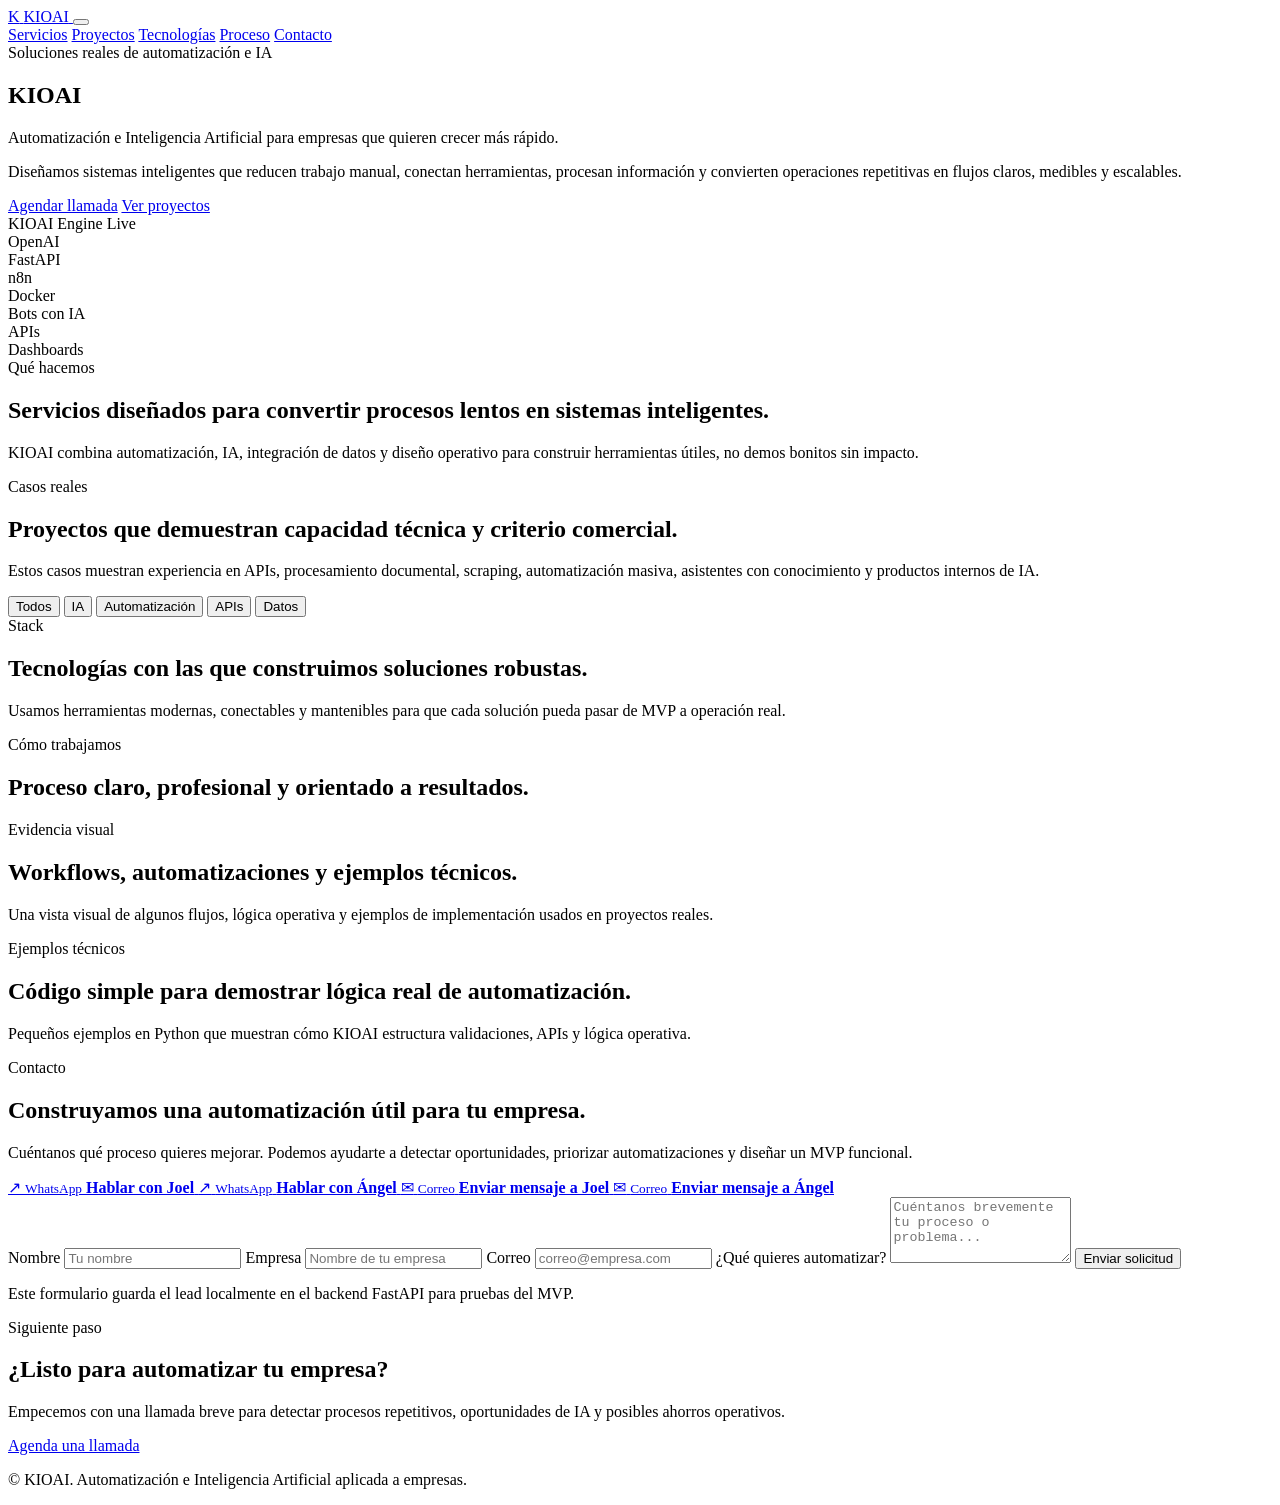
==== app/templates/index.html @ 1fb7ea8a "initial deploy kioai catalog" ====
﻿<!DOCTYPE html>
<html lang="es">
<head>
  <meta charset="UTF-8" />
  <meta name="viewport" content="width=device-width, initial-scale=1.0" />
  <meta name="description" content="KIOAI: Automatización e Inteligencia Artificial para empresas que quieren crecer más rápido." />
  <title>KIOAI | Automatización e Inteligencia Artificial</title>

  <link rel="icon" href="/static/favicon.svg" type="image/svg+xml" />
  <link rel="stylesheet" href="/static/styles.css" />
  <script src="/static/script.js" defer></script>
</head>

<body>
  <div class="page-glow page-glow-one"></div>
  <div class="page-glow page-glow-two"></div>

  <header class="site-header" id="top">
    <nav class="navbar">
      <a href="#top" class="brand" aria-label="Ir al inicio">
        <span class="brand-mark">K</span>
        <span class="brand-text">KIOAI</span>
      </a>

      <button class="nav-toggle" id="navToggle" aria-label="Abrir menú">
        <span></span>
        <span></span>
      </button>

      <div class="nav-links" id="navLinks">
        <a href="#services">Servicios</a>
        <a href="#projects">Proyectos</a>
        <a href="#tech">Tecnologías</a>
        <a href="#process">Proceso</a>
        <a href="#contact">Contacto</a>
      </div>
    </nav>
  </header>

  <main>
    <section class="hero section">
      <div class="hero-content reveal">
        <div class="eyebrow">
          <span class="status-dot"></span>
          Soluciones reales de automatización e IA
        </div>

        <h1>KIOAI</h1>

        <p class="hero-subtitle">
          Automatización e Inteligencia Artificial para empresas que quieren crecer más rápido.
        </p>

        <p class="hero-description">
          Diseñamos sistemas inteligentes que reducen trabajo manual, conectan herramientas,
          procesan información y convierten operaciones repetitivas en flujos claros, medibles y escalables.
        </p>

        <div class="hero-actions">
          <a class="btn btn-primary" href="#contact">Agendar llamada</a>
          <a class="btn btn-secondary" href="#projects">Ver proyectos</a>
        </div>      </div>
      </div>

      <div class="hero-visual reveal">
        <div class="orbital-card main-orbital-card">
          <div class="card-header">
            <span></span>
            <span></span>
            <span></span>
          </div>

          <div class="ai-panel">
            <div class="ai-panel-top">
              <span class="ai-badge">KIOAI Engine</span>
              <span class="ai-live">Live</span>
            </div>

            <div class="flow-lines">
              <div class="flow-line active"></div>
              <div class="flow-line"></div>
              <div class="flow-line short"></div>
            </div>

            <div class="mini-grid">
              <div>OpenAI</div>
              <div>FastAPI</div>
              <div>n8n</div>
              <div>Docker</div>
            </div>
          </div>
        </div>

        <div class="floating-chip chip-one">Bots con IA</div>
        <div class="floating-chip chip-two">APIs</div>
        <div class="floating-chip chip-three">Dashboards</div>
      </div>
    </section>

    <section class="section section-narrow reveal">
      <div class="section-heading">
        <span class="section-kicker">Qué hacemos</span>
        <h2>Servicios diseñados para convertir procesos lentos en sistemas inteligentes.</h2>
        <p>
          KIOAI combina automatización, IA, integración de datos y diseño operativo para construir herramientas útiles,
          no demos bonitos sin impacto.
        </p>
      </div>
    </section>

    <section class="section" id="services">
      <div class="cards-grid service-grid" id="servicesGrid"></div>
    </section>

    <section class="section split-section">
      <div class="section-heading reveal">
        <span class="section-kicker">Casos reales</span>
        <h2>Proyectos que demuestran capacidad técnica y criterio comercial.</h2>
        <p>
          Estos casos muestran experiencia en APIs, procesamiento documental, scraping, automatización masiva,
          asistentes con conocimiento y productos internos de IA.
        </p>
      </div>

      <div class="project-filters reveal" id="projectFilters">
        <button class="filter-btn active" data-filter="all">Todos</button>
        <button class="filter-btn" data-filter="ai">IA</button>
        <button class="filter-btn" data-filter="automation">Automatización</button>
        <button class="filter-btn" data-filter="api">APIs</button>
        <button class="filter-btn" data-filter="data">Datos</button>
      </div>
    </section>

    <section class="section" id="projects">
      <div class="cards-grid project-grid" id="projectsGrid"></div>
    </section>

    <section class="section tech-section" id="tech">
      <div class="section-heading reveal">
        <span class="section-kicker">Stack</span>
        <h2>Tecnologías con las que construimos soluciones robustas.</h2>
        <p>
          Usamos herramientas modernas, conectables y mantenibles para que cada solución pueda pasar de MVP a operación real.
        </p>
      </div>

      <div class="tech-grid reveal" id="techGrid"></div>
    </section>

    <section class="section process-section" id="process">
      <div class="section-heading reveal">
        <span class="section-kicker">Cómo trabajamos</span>
        <h2>Proceso claro, profesional y orientado a resultados.</h2>
      </div>

      <div class="timeline reveal" id="processTimeline"></div>
    </section>

    <section class="section gallery-section" id="gallery">
      <div class="section-heading reveal">
        <span class="section-kicker">Evidencia visual</span>
        <h2>Workflows, automatizaciones y ejemplos técnicos.</h2>
        <p>
          Una vista visual de algunos flujos, lógica operativa y ejemplos de implementación usados en proyectos reales.
        </p>
      </div>

      <div class="gallery-grid reveal" id="galleryGrid"></div>
    </section>

    <section class="section code-section" id="code-examples">
      <div class="section-heading reveal">
        <span class="section-kicker">Ejemplos técnicos</span>
        <h2>Código simple para demostrar lógica real de automatización.</h2>
        <p>
          Pequeños ejemplos en Python que muestran cómo KIOAI estructura validaciones, APIs y lógica operativa.
        </p>
      </div>

      <div class="code-grid reveal" id="codeGrid"></div>
    </section>

    <section class="section contact-section" id="contact">
      <div class="contact-card reveal">
        <div>
          <span class="section-kicker">Contacto</span>
          <h2>Construyamos una automatización útil para tu empresa.</h2>
          <p>
            Cuéntanos qué proceso quieres mejorar. Podemos ayudarte a detectar oportunidades, priorizar automatizaciones
            y diseñar un MVP funcional.
          </p>

          <div class="contact-buttons">
            <a class="contact-pill contact-pill-whatsapp" href="https://api.whatsapp.com/send?phone=525610610149&text=Hola%20KIOAI%2C%20quiero%20informaci%C3%B3n%20sobre%20automatizaci%C3%B3n%20e%20IA." target="_blank" rel="noopener">
              <span class="contact-icon">↗</span>
              <span>
                <small>WhatsApp</small>
                <strong>Hablar con Joel</strong>
              </span>
            </a>

            <a class="contact-pill contact-pill-whatsapp" href="https://api.whatsapp.com/send?phone=527296307185&text=Hola%20KIOAI%2C%20quiero%20informaci%C3%B3n%20sobre%20automatizaci%C3%B3n%20e%20IA." target="_blank" rel="noopener">
              <span class="contact-icon">↗</span>
              <span>
                <small>WhatsApp</small>
                <strong>Hablar con Ángel</strong>
              </span>
            </a>

            <a class="contact-pill contact-pill-email" href="mailto:joel.aldahir@kioai.lat?subject=Solicitud%20de%20automatizaci%C3%B3n%20KIOAI&body=Hola%20KIOAI%2C%20me%20gustar%C3%ADa%20recibir%20informaci%C3%B3n%20sobre%20automatizaci%C3%B3n%20e%20IA." target="_blank" rel="noopener">
              <span class="contact-icon">✉</span>
              <span>
                <small>Correo</small>
                <strong>Enviar mensaje a Joel</strong>
              </span>
            </a>

            <a class="contact-pill contact-pill-email" href="mailto:angel.poh@kioai.lat?subject=Solicitud%20de%20automatizaci%C3%B3n%20KIOAI&body=Hola%20KIOAI%2C%20me%20gustar%C3%ADa%20recibir%20informaci%C3%B3n%20sobre%20automatizaci%C3%B3n%20e%20IA." target="_blank" rel="noopener">
              <span class="contact-icon">✉</span>
              <span>
                <small>Correo</small>
                <strong>Enviar mensaje a Ángel</strong>
              </span>
            </a>
          </div>
        </div>

        <form class="lead-form" id="leadForm">
          <label>
            Nombre
            <input type="text" name="name" placeholder="Tu nombre" required />
          </label>

          <label>
            Empresa
            <input type="text" name="company" placeholder="Nombre de tu empresa" />
          </label>

          <label>
            Correo
            <input type="email" name="email" placeholder="correo@empresa.com" required />
          </label>

          <label>
            ¿Qué quieres automatizar?
            <textarea name="message" rows="4" placeholder="Cuéntanos brevemente tu proceso o problema..." required></textarea>
          </label>

          <button class="btn btn-primary full-width" type="submit">
            Enviar solicitud
          </button>

          <p class="form-note">
            Este formulario guarda el lead localmente en el backend FastAPI para pruebas del MVP.
          </p>
        </form>
      </div>
    </section>

    <section class="section final-cta reveal">
      <div class="final-cta-card">
        <span class="section-kicker">Siguiente paso</span>
        <h2>¿Listo para automatizar tu empresa?</h2>
        <p>
          Empecemos con una llamada breve para detectar procesos repetitivos, oportunidades de IA y posibles ahorros operativos.
        </p>
        <a class="btn btn-primary" href="#contact">Agenda una llamada</a>
      </div>
    </section>
  </main>

  <footer class="site-footer">
    <p>© <span id="currentYear"></span> KIOAI. Automatización e Inteligencia Artificial aplicada a empresas.</p>
  </footer>

  <dialog class="project-modal" id="projectModal">
    <button class="modal-close" id="modalClose" aria-label="Cerrar">×</button>
    <div id="modalContent"></div>
  </dialog>

  <div class="toast" id="toast" role="status" aria-live="polite"></div>
</body>
</html>
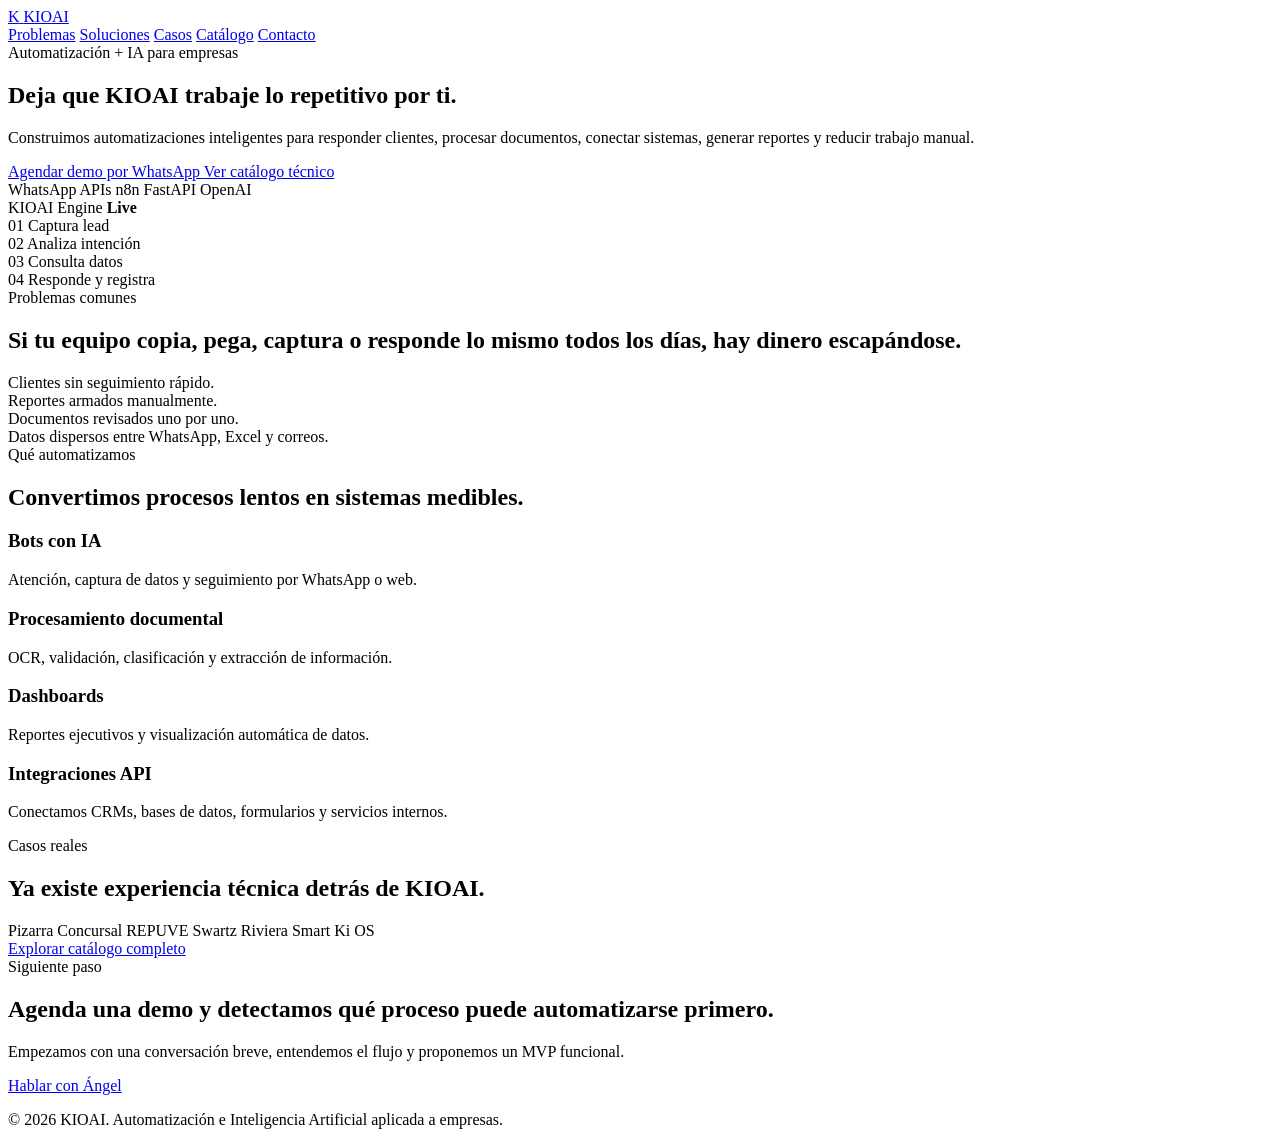
==== commit ffb1fca8: "Expand KIOAI marketing landing services" ====
--- a/app/templates/index.html
+++ b/app/templates/index.html
@@ -3,287 +3,124 @@
 <head>
   <meta charset="UTF-8" />
   <meta name="viewport" content="width=device-width, initial-scale=1.0" />
-  <meta name="description" content="KIOAI: Automatización e Inteligencia Artificial para empresas que quieren crecer más rápido." />
-  <title>KIOAI | Automatización e Inteligencia Artificial</title>
-
+  <title>KIOAI | Automatización Inteligente</title>
+  <meta name="description" content="Automatiza procesos repetitivos con IA, WhatsApp, APIs, dashboards y flujos inteligentes para empresas." />
   <link rel="icon" href="/static/favicon.svg" type="image/svg+xml" />
-  <link rel="stylesheet" href="/static/styles.css" />
-  <script src="/static/script.js" defer></script>
+  <link rel="stylesheet" href="/static/styles.css?v=3.0" />
+  <link rel="stylesheet" href="/static/marketing.css?v=1.0" />
 </head>
-
-<body>
+<body class="marketing-body">
   <div class="page-glow page-glow-one"></div>
   <div class="page-glow page-glow-two"></div>
 
-  <header class="site-header" id="top">
+  <header class="site-header">
     <nav class="navbar">
-      <a href="#top" class="brand" aria-label="Ir al inicio">
+      <a href="/" class="brand">
         <span class="brand-mark">K</span>
         <span class="brand-text">KIOAI</span>
       </a>
 
-      <button class="nav-toggle" id="navToggle" aria-label="Abrir menú">
-        <span></span>
-        <span></span>
-      </button>
-
-      <div class="nav-links" id="navLinks">
-        <a href="#services">Servicios</a>
-        <a href="#projects">Proyectos</a>
-        <a href="#tech">Tecnologías</a>
-        <a href="#process">Proceso</a>
-        <a href="#contact">Contacto</a>
+      <div class="nav-links">
+        <a href="#problemas">Problemas</a>
+        <a href="#soluciones">Soluciones</a>
+        <a href="#casos">Casos</a>
+        <a href="/catalog">Catálogo</a>
+        <a href="#contacto">Contacto</a>
       </div>
     </nav>
   </header>
 
   <main>
-    <section class="hero section">
-      <div class="hero-content reveal">
-        <div class="eyebrow">
-          <span class="status-dot"></span>
-          Soluciones reales de automatización e IA
+    <section class="marketing-hero">
+      <div class="marketing-copy reveal visible">
+        <span class="marketing-kicker">Automatización + IA para empresas</span>
+        <h1>Deja que KIOAI trabaje lo repetitivo por ti.</h1>
+        <p>
+          Construimos automatizaciones inteligentes para responder clientes, procesar documentos,
+          conectar sistemas, generar reportes y reducir trabajo manual.
+        </p>
+
+        <div class="marketing-actions">
+          <a class="btn btn-primary" href="https://api.whatsapp.com/send?phone=527296307185&text=Hola%20KIOAI%2C%20quiero%20automatizar%20un%20proceso%20de%20mi%20empresa." target="_blank" rel="noopener">
+            Agendar demo por WhatsApp
+          </a>
+          <a class="btn btn-secondary" href="/catalog">
+            Ver catálogo técnico
+          </a>
         </div>
 
-        <h1>KIOAI</h1>
-
-        <p class="hero-subtitle">
-          Automatización e Inteligencia Artificial para empresas que quieren crecer más rápido.
-        </p>
-
-        <p class="hero-description">
-          Diseñamos sistemas inteligentes que reducen trabajo manual, conectan herramientas,
-          procesan información y convierten operaciones repetitivas en flujos claros, medibles y escalables.
-        </p>
-
-        <div class="hero-actions">
-          <a class="btn btn-primary" href="#contact">Agendar llamada</a>
-          <a class="btn btn-secondary" href="#projects">Ver proyectos</a>
-        </div>      </div>
+        <div class="trust-row">
+          <span>WhatsApp</span>
+          <span>APIs</span>
+          <span>n8n</span>
+          <span>FastAPI</span>
+          <span>OpenAI</span>
+        </div>
       </div>
 
-      <div class="hero-visual reveal">
-        <div class="orbital-card main-orbital-card">
-          <div class="card-header">
-            <span></span>
-            <span></span>
-            <span></span>
+      <div class="marketing-visual reveal visible">
+        <div class="engine-card">
+          <div class="engine-top">
+            <span>KIOAI Engine</span>
+            <strong>Live</strong>
           </div>
-
-          <div class="ai-panel">
-            <div class="ai-panel-top">
-              <span class="ai-badge">KIOAI Engine</span>
-              <span class="ai-live">Live</span>
-            </div>
-
-            <div class="flow-lines">
-              <div class="flow-line active"></div>
-              <div class="flow-line"></div>
-              <div class="flow-line short"></div>
-            </div>
-
-            <div class="mini-grid">
-              <div>OpenAI</div>
-              <div>FastAPI</div>
-              <div>n8n</div>
-              <div>Docker</div>
-            </div>
+          <div class="engine-flow">
+            <div><span>01</span> Captura lead</div>
+            <div><span>02</span> Analiza intención</div>
+            <div><span>03</span> Consulta datos</div>
+            <div><span>04</span> Responde y registra</div>
           </div>
         </div>
-
-        <div class="floating-chip chip-one">Bots con IA</div>
-        <div class="floating-chip chip-two">APIs</div>
-        <div class="floating-chip chip-three">Dashboards</div>
       </div>
     </section>
 
-    <section class="section section-narrow reveal">
-      <div class="section-heading">
-        <span class="section-kicker">Qué hacemos</span>
-        <h2>Servicios diseñados para convertir procesos lentos en sistemas inteligentes.</h2>
-        <p>
-          KIOAI combina automatización, IA, integración de datos y diseño operativo para construir herramientas útiles,
-          no demos bonitos sin impacto.
-        </p>
+    <section class="marketing-section" id="problemas">
+      <span class="section-kicker">Problemas comunes</span>
+      <h2>Si tu equipo copia, pega, captura o responde lo mismo todos los días, hay dinero escapándose.</h2>
+      <div class="pain-grid">
+        <article>Clientes sin seguimiento rápido.</article>
+        <article>Reportes armados manualmente.</article>
+        <article>Documentos revisados uno por uno.</article>
+        <article>Datos dispersos entre WhatsApp, Excel y correos.</article>
       </div>
     </section>
 
-    <section class="section" id="services">
-      <div class="cards-grid service-grid" id="servicesGrid"></div>
-    </section>
-
-    <section class="section split-section">
-      <div class="section-heading reveal">
-        <span class="section-kicker">Casos reales</span>
-        <h2>Proyectos que demuestran capacidad técnica y criterio comercial.</h2>
-        <p>
-          Estos casos muestran experiencia en APIs, procesamiento documental, scraping, automatización masiva,
-          asistentes con conocimiento y productos internos de IA.
-        </p>
-      </div>
-
-      <div class="project-filters reveal" id="projectFilters">
-        <button class="filter-btn active" data-filter="all">Todos</button>
-        <button class="filter-btn" data-filter="ai">IA</button>
-        <button class="filter-btn" data-filter="automation">Automatización</button>
-        <button class="filter-btn" data-filter="api">APIs</button>
-        <button class="filter-btn" data-filter="data">Datos</button>
+    <section class="marketing-section" id="soluciones">
+      <span class="section-kicker">Qué automatizamos</span>
+      <h2>Convertimos procesos lentos en sistemas medibles.</h2>
+      <div class="solution-grid">
+        <article><h3>Bots con IA</h3><p>Atención, captura de datos y seguimiento por WhatsApp o web.</p></article>
+        <article><h3>Procesamiento documental</h3><p>OCR, validación, clasificación y extracción de información.</p></article>
+        <article><h3>Dashboards</h3><p>Reportes ejecutivos y visualización automática de datos.</p></article>
+        <article><h3>Integraciones API</h3><p>Conectamos CRMs, bases de datos, formularios y servicios internos.</p></article>
       </div>
     </section>
 
-    <section class="section" id="projects">
-      <div class="cards-grid project-grid" id="projectsGrid"></div>
+    <section class="marketing-section" id="casos">
+      <span class="section-kicker">Casos reales</span>
+      <h2>Ya existe experiencia técnica detrás de KIOAI.</h2>
+      <div class="case-strip">
+        <span>Pizarra Concursal</span>
+        <span>REPUVE</span>
+        <span>Swartz</span>
+        <span>Riviera Smart</span>
+        <span>Ki OS</span>
+      </div>
+      <a class="btn btn-secondary" href="/catalog">Explorar catálogo completo</a>
     </section>
 
-    <section class="section tech-section" id="tech">
-      <div class="section-heading reveal">
-        <span class="section-kicker">Stack</span>
-        <h2>Tecnologías con las que construimos soluciones robustas.</h2>
-        <p>
-          Usamos herramientas modernas, conectables y mantenibles para que cada solución pueda pasar de MVP a operación real.
-        </p>
-      </div>
-
-      <div class="tech-grid reveal" id="techGrid"></div>
-    </section>
-
-    <section class="section process-section" id="process">
-      <div class="section-heading reveal">
-        <span class="section-kicker">Cómo trabajamos</span>
-        <h2>Proceso claro, profesional y orientado a resultados.</h2>
-      </div>
-
-      <div class="timeline reveal" id="processTimeline"></div>
-    </section>
-
-    <section class="section gallery-section" id="gallery">
-      <div class="section-heading reveal">
-        <span class="section-kicker">Evidencia visual</span>
-        <h2>Workflows, automatizaciones y ejemplos técnicos.</h2>
-        <p>
-          Una vista visual de algunos flujos, lógica operativa y ejemplos de implementación usados en proyectos reales.
-        </p>
-      </div>
-
-      <div class="gallery-grid reveal" id="galleryGrid"></div>
-    </section>
-
-    <section class="section code-section" id="code-examples">
-      <div class="section-heading reveal">
-        <span class="section-kicker">Ejemplos técnicos</span>
-        <h2>Código simple para demostrar lógica real de automatización.</h2>
-        <p>
-          Pequeños ejemplos en Python que muestran cómo KIOAI estructura validaciones, APIs y lógica operativa.
-        </p>
-      </div>
-
-      <div class="code-grid reveal" id="codeGrid"></div>
-    </section>
-
-    <section class="section contact-section" id="contact">
-      <div class="contact-card reveal">
-        <div>
-          <span class="section-kicker">Contacto</span>
-          <h2>Construyamos una automatización útil para tu empresa.</h2>
-          <p>
-            Cuéntanos qué proceso quieres mejorar. Podemos ayudarte a detectar oportunidades, priorizar automatizaciones
-            y diseñar un MVP funcional.
-          </p>
-
-          <div class="contact-buttons">
-            <a class="contact-pill contact-pill-whatsapp" href="https://api.whatsapp.com/send?phone=525610610149&text=Hola%20KIOAI%2C%20quiero%20informaci%C3%B3n%20sobre%20automatizaci%C3%B3n%20e%20IA." target="_blank" rel="noopener">
-              <span class="contact-icon">↗</span>
-              <span>
-                <small>WhatsApp</small>
-                <strong>Hablar con Joel</strong>
-              </span>
-            </a>
-
-            <a class="contact-pill contact-pill-whatsapp" href="https://api.whatsapp.com/send?phone=527296307185&text=Hola%20KIOAI%2C%20quiero%20informaci%C3%B3n%20sobre%20automatizaci%C3%B3n%20e%20IA." target="_blank" rel="noopener">
-              <span class="contact-icon">↗</span>
-              <span>
-                <small>WhatsApp</small>
-                <strong>Hablar con Ángel</strong>
-              </span>
-            </a>
-
-            <a class="contact-pill contact-pill-email" href="mailto:joel.aldahir@kioai.lat?subject=Solicitud%20de%20automatizaci%C3%B3n%20KIOAI&body=Hola%20KIOAI%2C%20me%20gustar%C3%ADa%20recibir%20informaci%C3%B3n%20sobre%20automatizaci%C3%B3n%20e%20IA." target="_blank" rel="noopener">
-              <span class="contact-icon">✉</span>
-              <span>
-                <small>Correo</small>
-                <strong>Enviar mensaje a Joel</strong>
-              </span>
-            </a>
-
-            <a class="contact-pill contact-pill-email" href="mailto:angel.poh@kioai.lat?subject=Solicitud%20de%20automatizaci%C3%B3n%20KIOAI&body=Hola%20KIOAI%2C%20me%20gustar%C3%ADa%20recibir%20informaci%C3%B3n%20sobre%20automatizaci%C3%B3n%20e%20IA." target="_blank" rel="noopener">
-              <span class="contact-icon">✉</span>
-              <span>
-                <small>Correo</small>
-                <strong>Enviar mensaje a Ángel</strong>
-              </span>
-            </a>
-          </div>
-        </div>
-
-        <form class="lead-form" id="leadForm">
-          <label>
-            Nombre
-            <input type="text" name="name" placeholder="Tu nombre" required />
-          </label>
-
-          <label>
-            Empresa
-            <input type="text" name="company" placeholder="Nombre de tu empresa" />
-          </label>
-
-          <label>
-            Correo
-            <input type="email" name="email" placeholder="correo@empresa.com" required />
-          </label>
-
-          <label>
-            ¿Qué quieres automatizar?
-            <textarea name="message" rows="4" placeholder="Cuéntanos brevemente tu proceso o problema..." required></textarea>
-          </label>
-
-          <button class="btn btn-primary full-width" type="submit">
-            Enviar solicitud
-          </button>
-
-          <p class="form-note">
-            Este formulario guarda el lead localmente en el backend FastAPI para pruebas del MVP.
-          </p>
-        </form>
-      </div>
-    </section>
-
-    <section class="section final-cta reveal">
-      <div class="final-cta-card">
-        <span class="section-kicker">Siguiente paso</span>
-        <h2>¿Listo para automatizar tu empresa?</h2>
-        <p>
-          Empecemos con una llamada breve para detectar procesos repetitivos, oportunidades de IA y posibles ahorros operativos.
-        </p>
-        <a class="btn btn-primary" href="#contact">Agenda una llamada</a>
-      </div>
+    <section class="marketing-cta" id="contacto">
+      <span class="section-kicker">Siguiente paso</span>
+      <h2>Agenda una demo y detectamos qué proceso puede automatizarse primero.</h2>
+      <p>Empezamos con una conversación breve, entendemos el flujo y proponemos un MVP funcional.</p>
+      <a class="btn btn-primary" href="https://api.whatsapp.com/send?phone=527296307185&text=Hola%20KIOAI%2C%20quiero%20agendar%20una%20demo." target="_blank" rel="noopener">
+        Hablar con Ángel
+      </a>
     </section>
   </main>
 
   <footer class="site-footer">
-    <p>© <span id="currentYear"></span> KIOAI. Automatización e Inteligencia Artificial aplicada a empresas.</p>
+    <p>© 2026 KIOAI. Automatización e Inteligencia Artificial aplicada a empresas.</p>
   </footer>
-
-  <dialog class="project-modal" id="projectModal">
-    <button class="modal-close" id="modalClose" aria-label="Cerrar">×</button>
-    <div id="modalContent"></div>
-  </dialog>
-
-  <div class="toast" id="toast" role="status" aria-live="polite"></div>
 </body>
 </html>
-
-
-
-
-
-
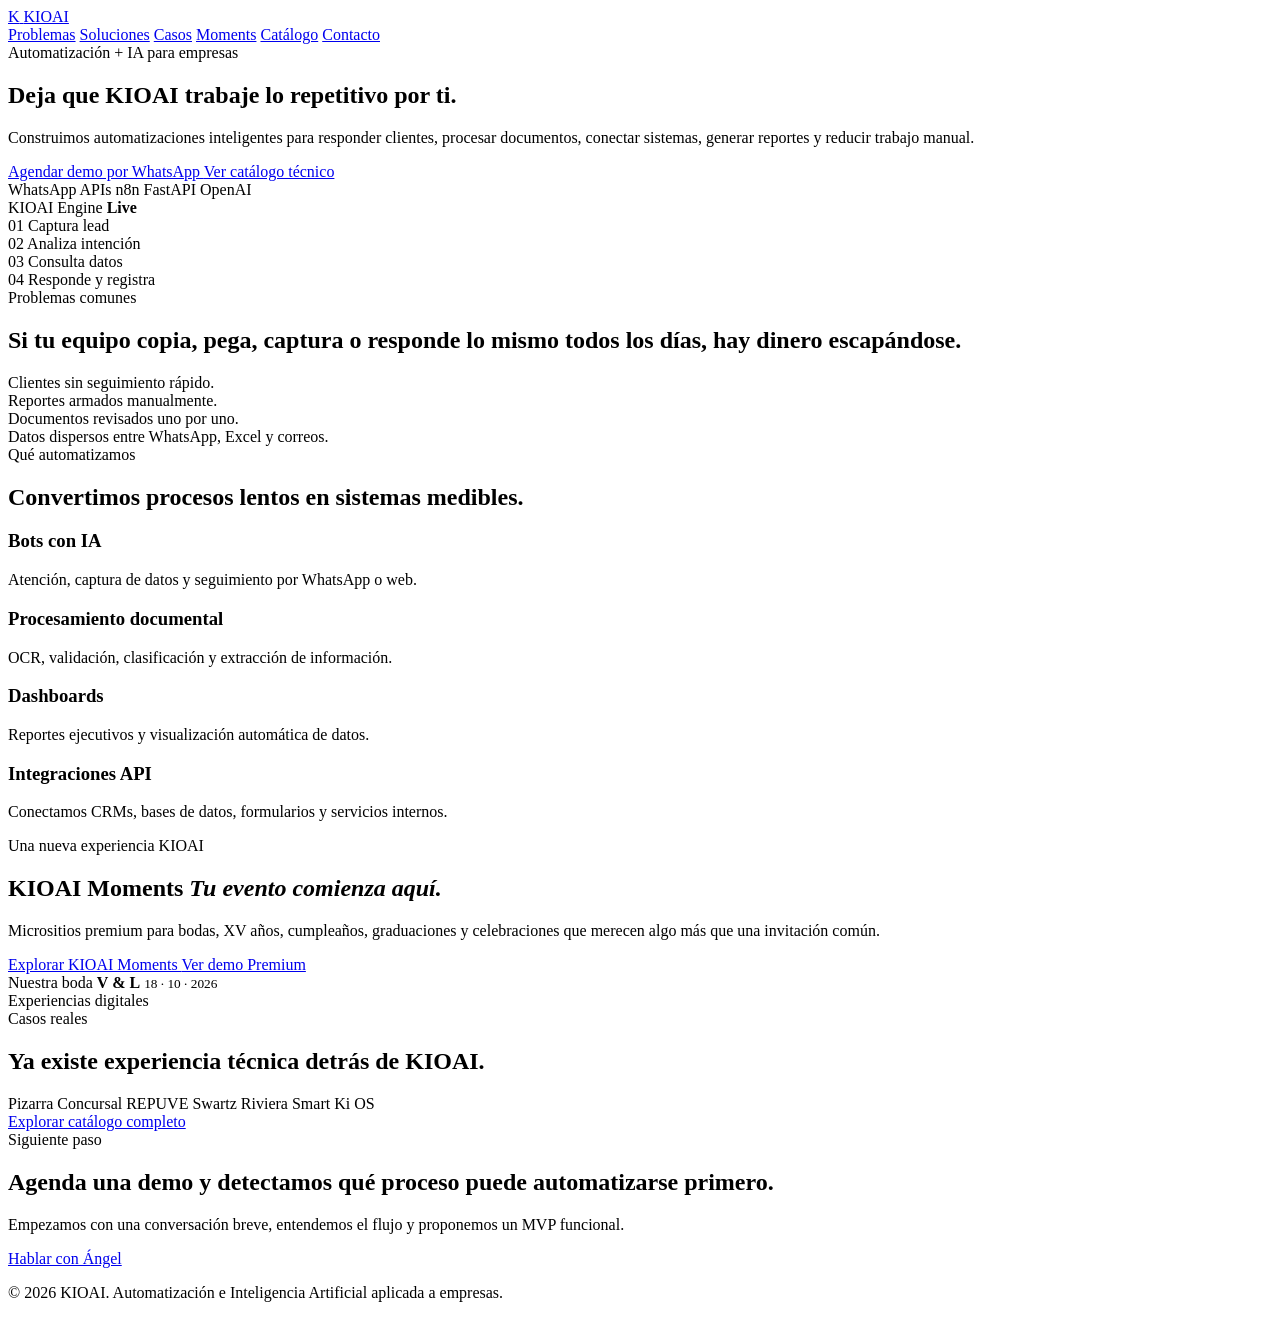
==== commit 7a29529f: "feat: add KIOAI Moments event experiences" ====
--- a/app/templates/index.html
+++ b/app/templates/index.html
@@ -24,6 +24,7 @@
         <a href="#problemas">Problemas</a>
         <a href="#soluciones">Soluciones</a>
         <a href="#casos">Casos</a>
+        <a href="#moments">Moments</a>
         <a href="/catalog">Catálogo</a>
         <a href="#contacto">Contacto</a>
       </div>
@@ -96,6 +97,44 @@
       </div>
     </section>
 
+    <section class="moments-home-feature" id="moments">
+      <div class="moments-home-copy">
+        <span class="moments-home-kicker">Una nueva experiencia KIOAI</span>
+
+        <h2>
+          KIOAI Moments
+          <em>Tu evento comienza aquí.</em>
+        </h2>
+
+        <p>
+          Micrositios premium para bodas, XV años, cumpleaños, graduaciones
+          y celebraciones que merecen algo más que una invitación común.
+        </p>
+
+        <div class="moments-home-actions">
+          <a class="moments-home-primary" href="/moments">
+            Explorar KIOAI Moments
+          </a>
+
+          <a class="moments-home-secondary" href="/moments/demo/elan">
+            Ver demo Premium
+          </a>
+        </div>
+      </div>
+
+      <div class="moments-home-art">
+        <div class="moments-home-ring"></div>
+
+        <div class="moments-home-card">
+          <span>Nuestra boda</span>
+          <strong>V & L</strong>
+          <small>18 · 10 · 2026</small>
+        </div>
+
+        <span class="moments-home-note">Experiencias digitales</span>
+      </div>
+    </section>
+
     <section class="marketing-section" id="casos">
       <span class="section-kicker">Casos reales</span>
       <h2>Ya existe experiencia técnica detrás de KIOAI.</h2>
@@ -124,3 +163,5 @@
   </footer>
 </body>
 </html>
+
+
